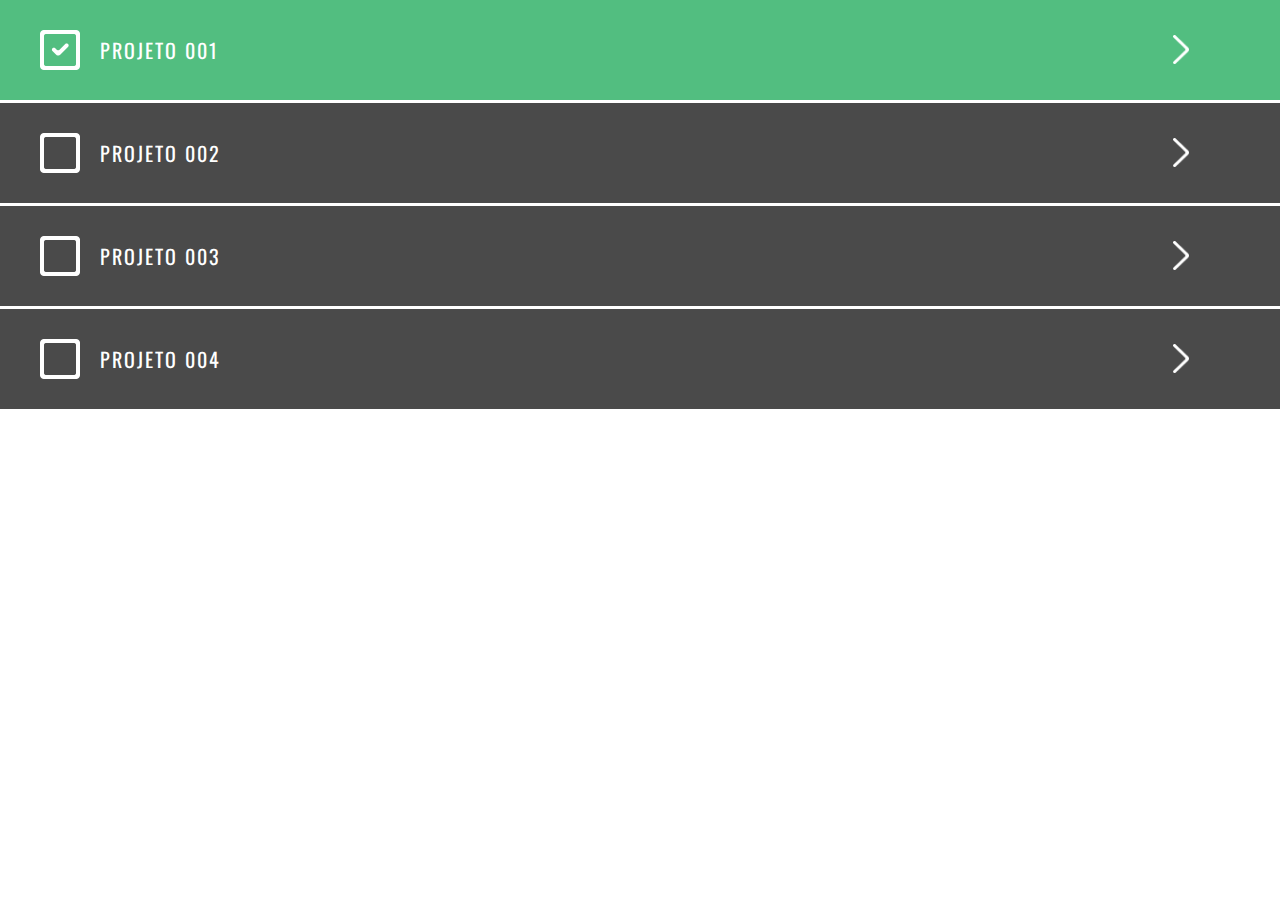
==== pm004 - Organização dos Projetos/index.html @ 7f3f05a5 "commit inicial - projeto pm004 concluído" ====
<!DOCTYPE html>
<html lang="pt-BR">

<head>
    <meta charset="UTF-8">
    <meta name="viewport" content="width=device-width, initial-scale=1.0">
    <title>Organização Projetos</title>
    <link href="https://fonts.googleapis.com/css2?family=Oswald:wght@500&display=swap" rel="stylesheet">
    <link rel="stylesheet" href="style.css">
</head>

<body>

    <ul>
        <li class="done"><a href="../pm001 - Lista de Filmes - Oscar/">Projeto 001</a></li>
        <li><a href="../pm002 - Notícia Cratera/">Projeto 002</a></li>
        <li><a href="../pm003 - Login/">Projeto 003</a></li>
        <li><a href="../pm004 - Organização dos Projetos/">Projeto 004</a></li>
    </ul>

</body>

</html>
---- pm004 - Organização dos Projetos/style.css ----
* {
    margin: 0;
    padding: 0;
}

ul {
    list-style-type: none;
    font-family: "Oswald", sans-serif;
    font-size: 20px;
    letter-spacing: 2px;
    text-transform: uppercase;
}

li {
    background-color: #4a4a4a;
    margin-bottom: 3px;
    padding: 35px 35px 35px 100px;
    background-image: url("to-do.png"); /*IMAGEM COMO BACKGROUND DO ELEMENTO*/
    background-repeat: no-repeat;
    background-position: 40px center; /*POSIÇÃO "X" HORIZONTAL E DEPOIS POSIÇÃO "Y" VERTICAL*/
    background-size: 2.5rem;
}

li:hover {
    /*PSEUDO ELEMENTO*/
    background-color: rgba(74, 74, 74, 0.8);
}

li.done {
    background-color: #27ae60;
    background-image: url("done.png");
    background-repeat: no-repeat;
    background-position: 40px center;
}

li.done:hover {
    /*PSEUDO ELEMENTO*/
    background-color: rgba(39, 174, 96, 0.8);
}
a {
    color: #ffffff;
    text-decoration: none;
    display: block; /*DISPLAY BLOCK PRA PODER AUMENTAR O "TAMANHO" E PODER COLOCAR UM BACKGROUND-IMAGE*/
    background-image: url("arrow_right.png");
    background-repeat: no-repeat;
    background-position: 95% center;
    background-size: 1rem;
}
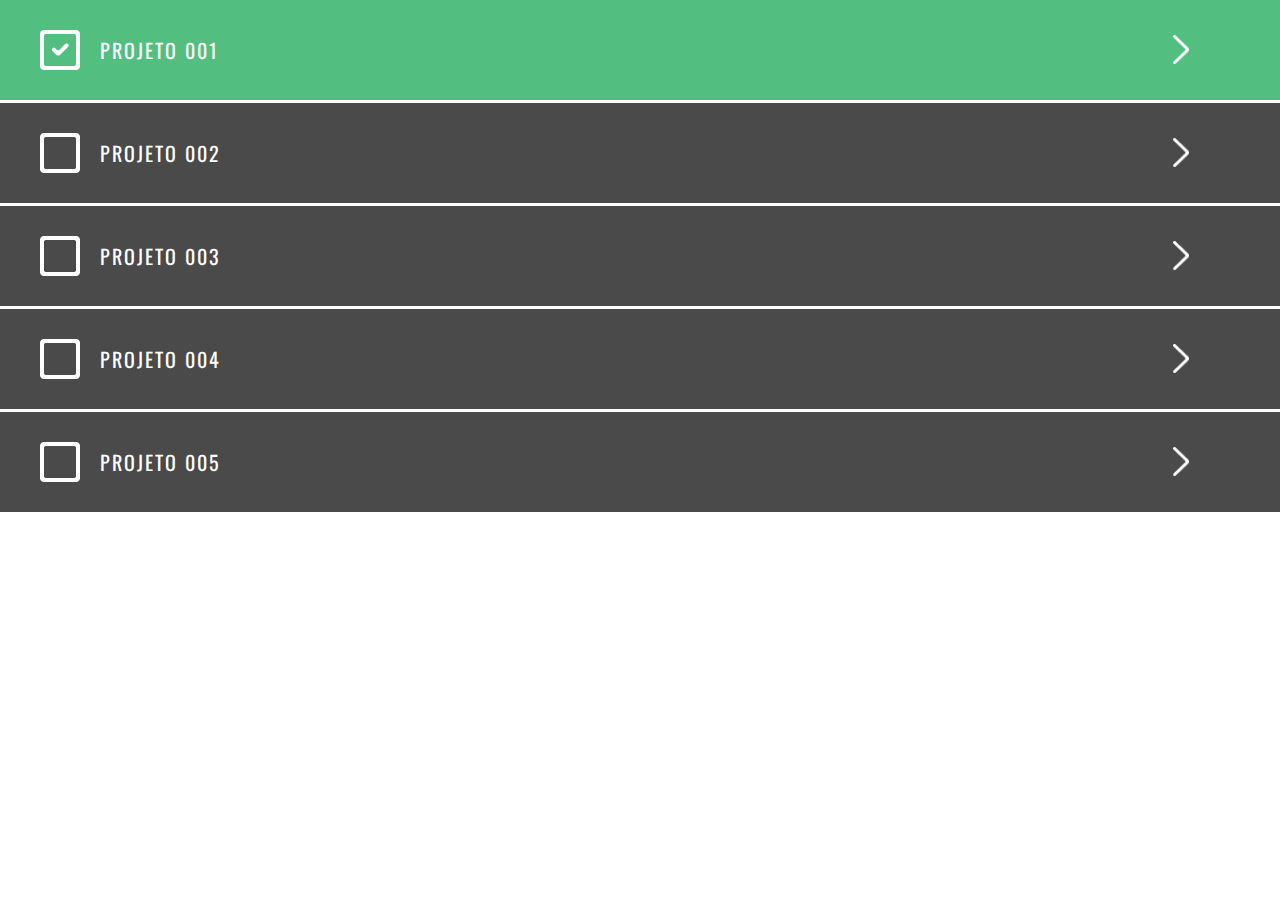
==== commit 08f3c97a: "Projeto 005 - concluido" ====
--- a/pm004 - Organização dos Projetos/index.html
+++ b/pm004 - Organização dos Projetos/index.html
@@ -16,6 +16,7 @@
         <li><a href="../pm002 - Notícia Cratera/">Projeto 002</a></li>
         <li><a href="../pm003 - Login/">Projeto 003</a></li>
         <li><a href="../pm004 - Organização dos Projetos/">Projeto 004</a></li>
+        <li><a href="../pm005 - Tabelas e Select/">Projeto 005</a></li>
     </ul>
 
 </body>
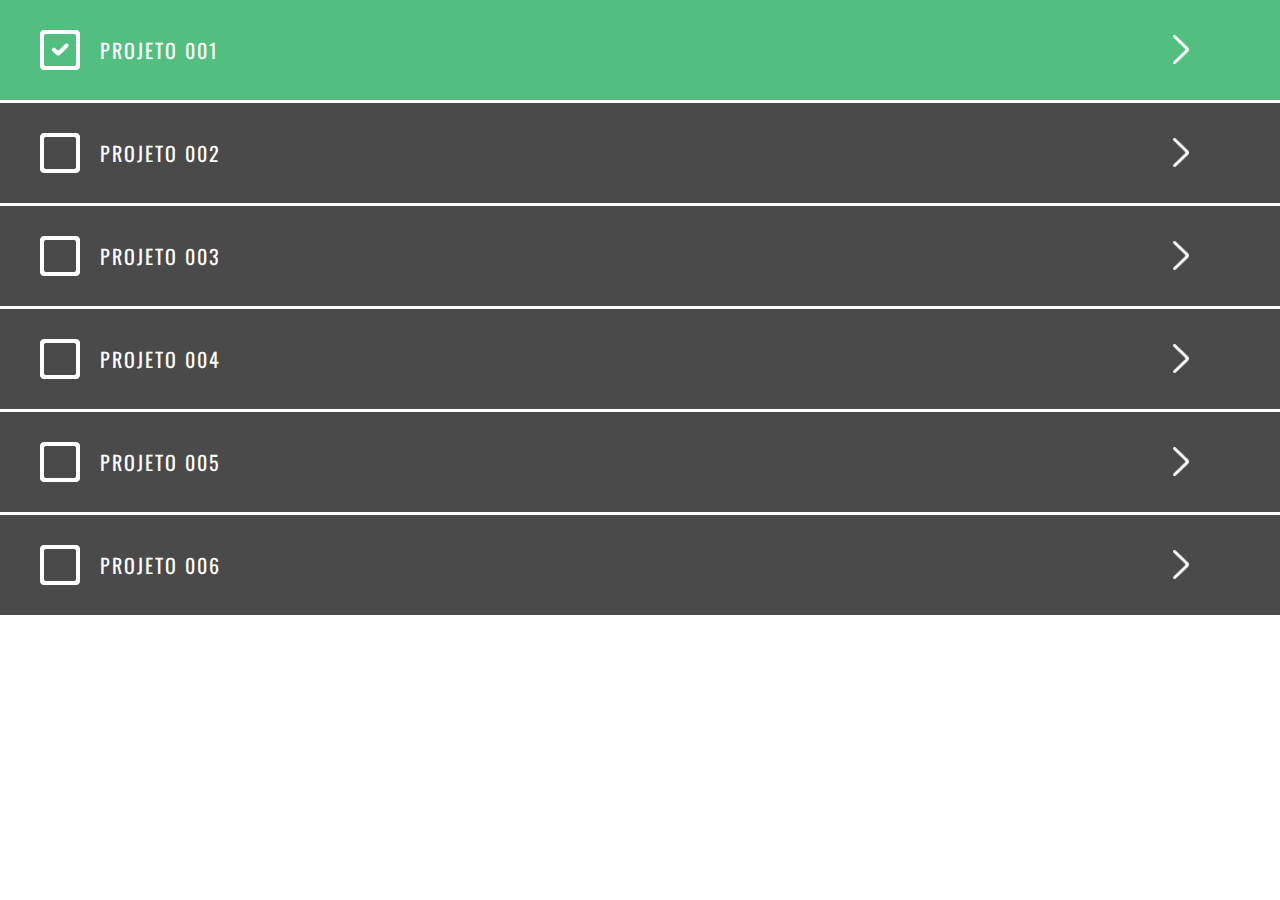
==== commit 3e683e2a: "Projeto 006 - concluido" ====
--- a/pm004 - Organização dos Projetos/index.html
+++ b/pm004 - Organização dos Projetos/index.html
@@ -4,9 +4,9 @@
 <head>
     <meta charset="UTF-8">
     <meta name="viewport" content="width=device-width, initial-scale=1.0">
-    <title>Organização Projetos</title>
     <link href="https://fonts.googleapis.com/css2?family=Oswald:wght@500&display=swap" rel="stylesheet">
     <link rel="stylesheet" href="style.css">
+    <title>Organização Projetos</title>
 </head>
 
 <body>
@@ -17,6 +17,7 @@
         <li><a href="../pm003 - Login/">Projeto 003</a></li>
         <li><a href="../pm004 - Organização dos Projetos/">Projeto 004</a></li>
         <li><a href="../pm005 - Tabelas e Select/">Projeto 005</a></li>
+        <li><a href="../pm006 - Responsividade Media Querie/">Projeto 006</a></li>
     </ul>
 
 </body>
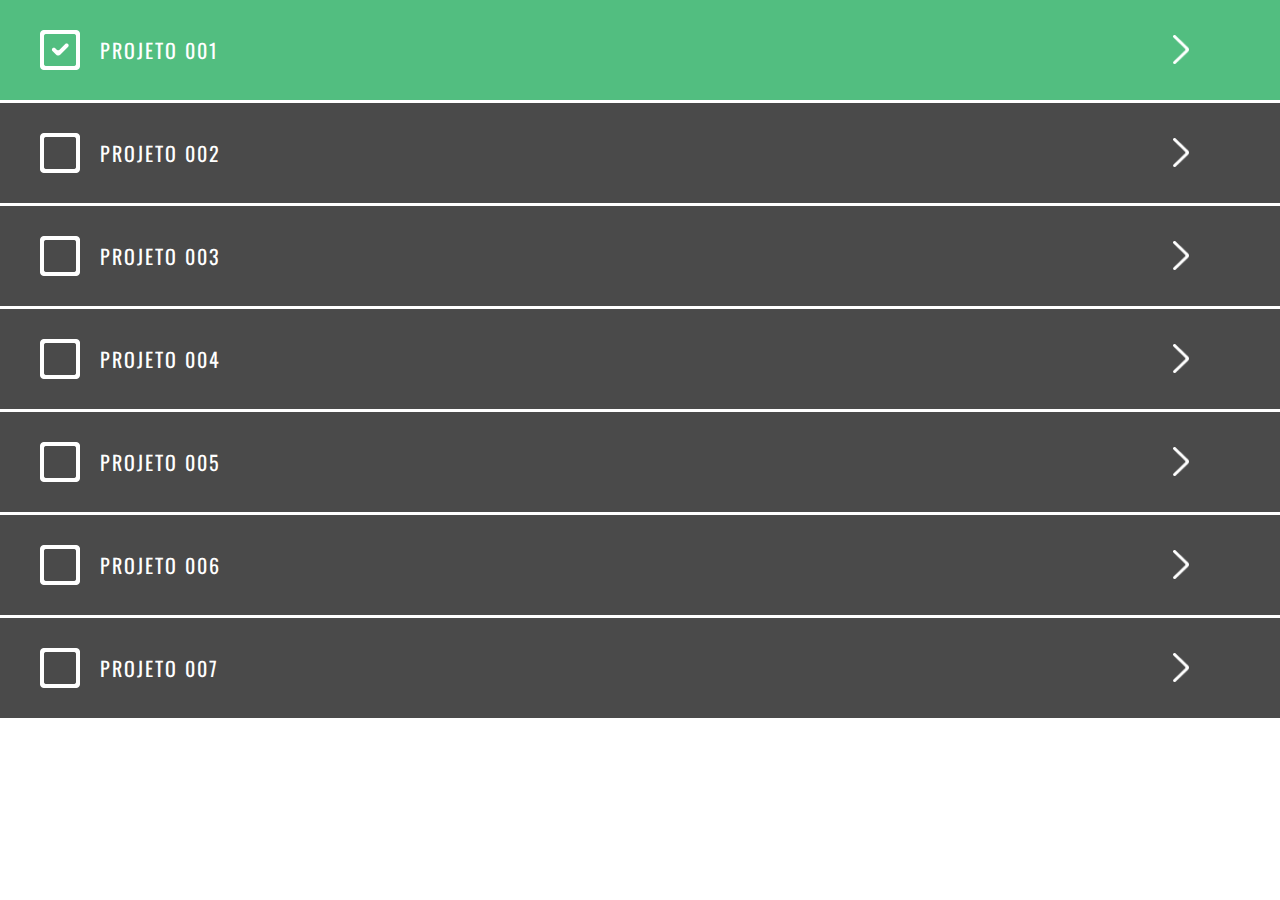
==== commit 045f8560: "Projeto 007 - concluido" ====
--- a/pm004 - Organização dos Projetos/index.html
+++ b/pm004 - Organização dos Projetos/index.html
@@ -18,6 +18,7 @@
         <li><a href="../pm004 - Organização dos Projetos/">Projeto 004</a></li>
         <li><a href="../pm005 - Tabelas e Select/">Projeto 005</a></li>
         <li><a href="../pm006 - Responsividade Media Querie/">Projeto 006</a></li>
+        <li><a href="../pm007 - Landing Page/">Projeto 007</a></li>
     </ul>
 
 </body>
